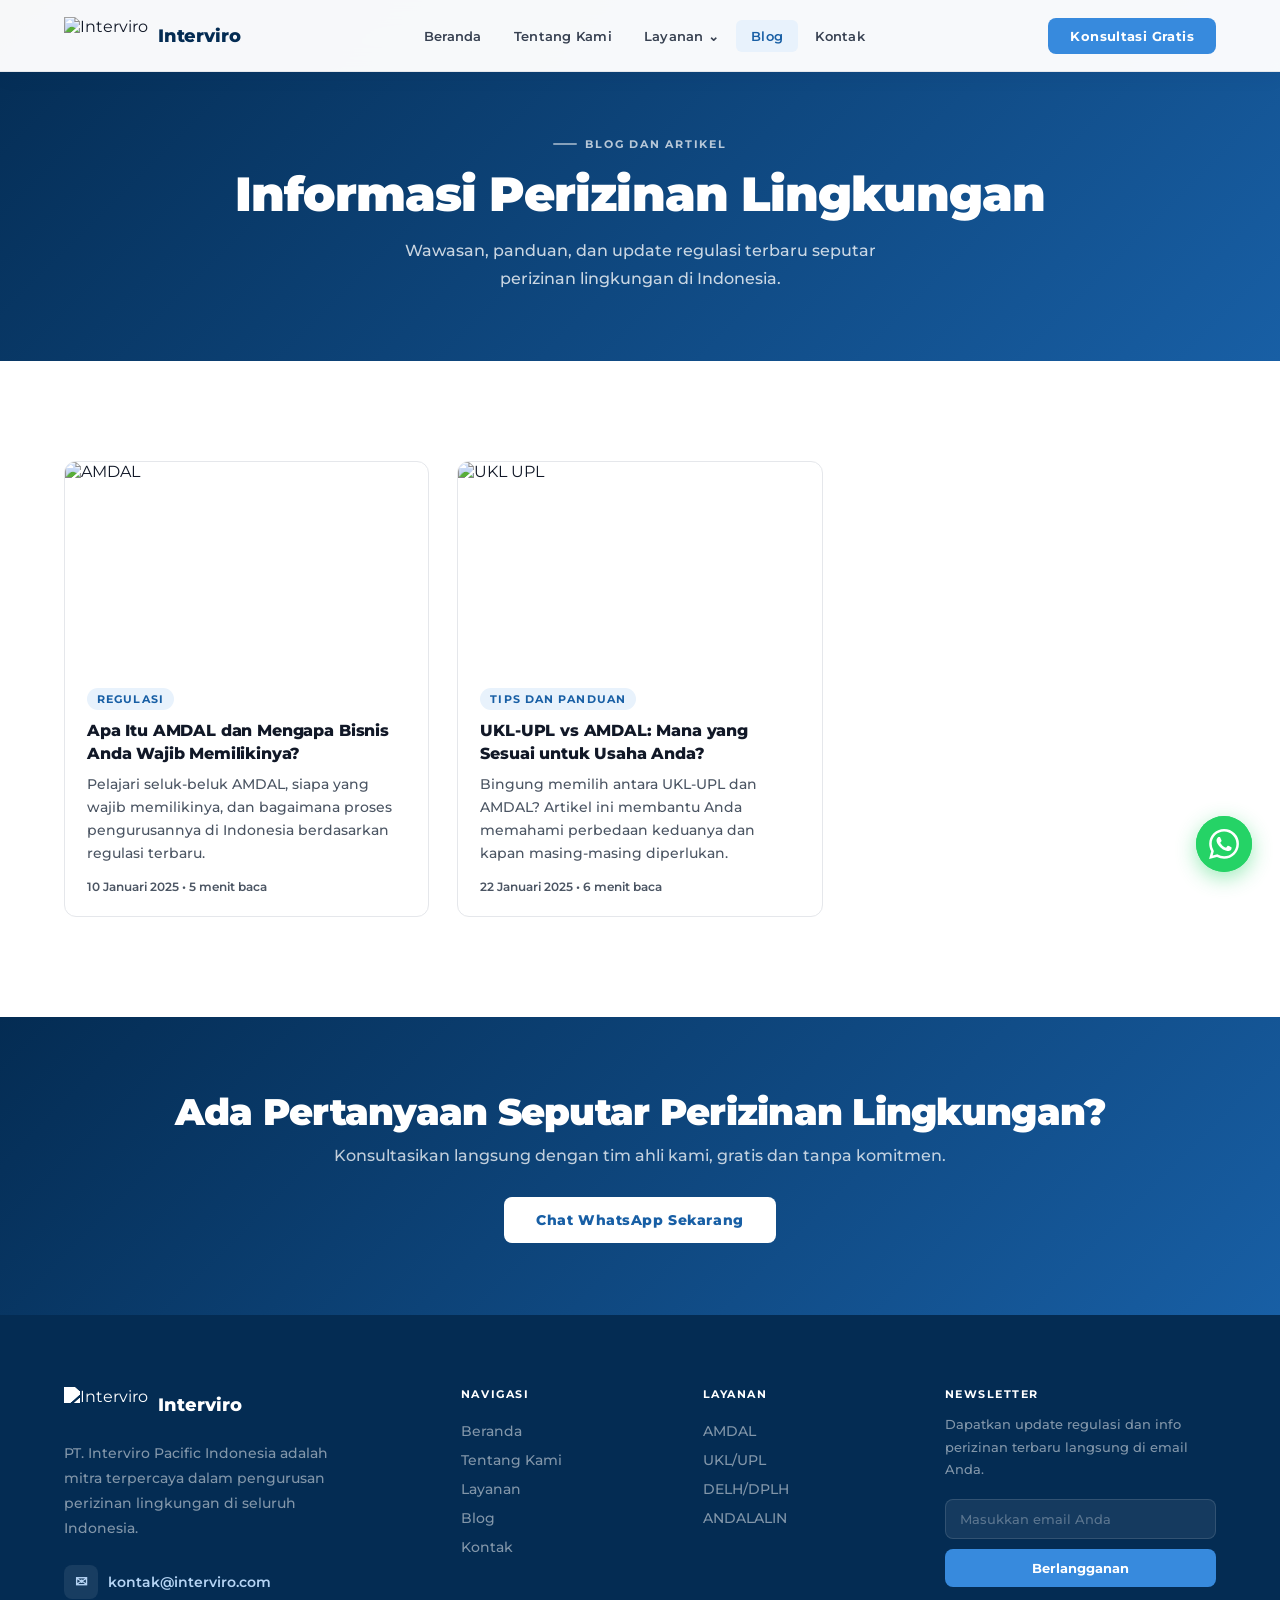
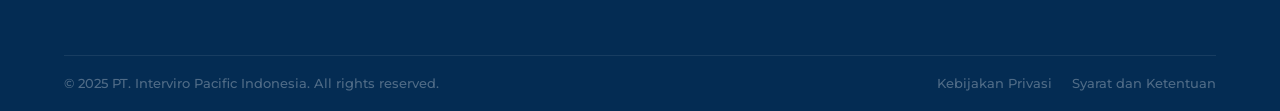
==== blog.html @ a2873d60 "Add files via upload" ====
<!DOCTYPE html>
<html lang="id">
<head>
<meta charset="UTF-8"><meta name="viewport" content="width=device-width, initial-scale=1.0">
<title>Blog - PT. Interviro Pacific Indonesia</title>
<link rel="preconnect" href="https://fonts.googleapis.com">
<link rel="preconnect" href="https://fonts.gstatic.com" crossorigin>
<link href="https://fonts.googleapis.com/css2?family=Montserrat:wght@400;500;600;700;800;900&display=swap" rel="stylesheet">
<link rel="stylesheet" href="style.css">
<style>
.blog-grid{display:grid;grid-template-columns:repeat(3,1fr);gap:28px;}
.blog-card{background:var(--white);border-radius:var(--radius);overflow:hidden;border:1px solid var(--gray-200);display:block;transition:transform var(--tr),box-shadow var(--tr);}
.blog-card:hover{transform:translateY(-4px);box-shadow:0 16px 36px rgba(4,44,83,0.12);}
.blog-img{aspect-ratio:16/9;overflow:hidden;}
.blog-img img{width:100%;height:100%;object-fit:cover;transition:transform 0.45s ease;}
.blog-card:hover .blog-img img{transform:scale(1.05);}
.blog-body{padding:22px;}
.blog-tag{display:inline-block;font-size:11px;font-weight:700;letter-spacing:0.1em;text-transform:uppercase;color:var(--blue-700);background:var(--blue-50);padding:4px 10px;border-radius:20px;margin-bottom:10px;}
.blog-body h3{font-size:16px;font-weight:800;color:var(--gray-900);line-height:1.4;margin-bottom:8px;letter-spacing:-0.01em;}
.blog-card:hover .blog-body h3{color:var(--blue-700);}
.blog-body p{font-size:13.5px;font-weight:500;color:var(--gray-600);line-height:1.7;margin-bottom:14px;}
.blog-meta{font-size:12px;font-weight:600;color:var(--gray-600);}
.cta-banner-solid{background:linear-gradient(135deg,var(--blue-900) 0%,var(--blue-700) 100%);padding:72px 0;text-align:center;}
.cta-banner-solid h2{font-size:clamp(1.7rem,3vw,2.3rem);font-weight:900;color:var(--white);letter-spacing:-0.02em;margin-bottom:12px;}
.cta-banner-solid p{font-size:16px;font-weight:500;color:rgba(255,255,255,0.75);margin-bottom:32px;}
.btn-white{display:inline-block;background:var(--white);color:var(--blue-700);padding:14px 32px;border-radius:8px;font-size:14px;font-weight:800;letter-spacing:0.04em;transition:transform var(--tr),box-shadow var(--tr);}
.btn-white:hover{transform:translateY(-2px);box-shadow:0 10px 28px rgba(0,0,0,0.18);}
@media(max-width:900px){.blog-grid{grid-template-columns:repeat(2,1fr);}}
@media(max-width:580px){.blog-grid{grid-template-columns:1fr;}}
</style>
</head>
<body>
<nav class="navbar solid" id="navbar">
  <div class="nav-inner">
    <a href="index.html" class="nav-logo"><img src="logo.png" alt="Interviro"><span class="nav-logo-text">Interviro</span></a>
    <button class="hamburger" id="hamburger"><span></span><span></span><span></span></button>
    <ul class="nav-links" id="navLinks">
      <li><a href="index.html">Beranda</a></li><li><a href="tentang.html">Tentang Kami</a></li>
      <li class="nav-dropdown"><a href="layanan.html">Layanan &#8964;</a>
        <div class="nav-dropdown-menu"><a href="layanan.html#amdal">AMDAL</a><a href="layanan.html#ukl-upl">UKL/UPL</a><a href="layanan.html#delh">DELH/DPLH</a></div>
      </li>
      <li><a href="blog.html" class="active">Blog</a></li><li><a href="kontak.html">Kontak</a></li>
    </ul>
    <a href="https://wa.me/628123456789" target="_blank" class="nav-cta">Konsultasi Gratis</a>
  </div>
</nav>

<section class="page-hero">
  <div class="container">
    <div class="section-tag">Blog dan Artikel</div>
    <h1>Informasi Perizinan Lingkungan</h1>
    <p>Wawasan, panduan, dan update regulasi terbaru seputar perizinan lingkungan di Indonesia.</p>
  </div>
</section>

<section class="section-pad">
  <div class="container">
    <div class="blog-grid">
      <a href="blog-amdal.html" class="blog-card" data-fade>
        <div class="blog-img"><img src="https://images.unsplash.com/photo-1504711434969-e33886168f5c?w=700&q=80" alt="AMDAL"></div>
        <div class="blog-body">
          <span class="blog-tag">Regulasi</span>
          <h3>Apa Itu AMDAL dan Mengapa Bisnis Anda Wajib Memilikinya?</h3>
          <p>Pelajari seluk-beluk AMDAL, siapa yang wajib memilikinya, dan bagaimana proses pengurusannya di Indonesia berdasarkan regulasi terbaru.</p>
          <div class="blog-meta">10 Januari 2025 &bull; 5 menit baca</div>
        </div>
      </a>
      <a href="blog-uklupl.html" class="blog-card" data-fade data-delay="100">
        <div class="blog-img"><img src="https://images.unsplash.com/photo-1454165804606-c3d57bc86b40?w=700&q=80" alt="UKL UPL"></div>
        <div class="blog-body">
          <span class="blog-tag">Tips dan Panduan</span>
          <h3>UKL-UPL vs AMDAL: Mana yang Sesuai untuk Usaha Anda?</h3>
          <p>Bingung memilih antara UKL-UPL dan AMDAL? Artikel ini membantu Anda memahami perbedaan keduanya dan kapan masing-masing diperlukan.</p>
          <div class="blog-meta">22 Januari 2025 &bull; 6 menit baca</div>
        </div>
      </a>
    </div>
  </div>
</section>

<section class="cta-banner-solid">
  <div class="container" data-fade>
    <h2>Ada Pertanyaan Seputar Perizinan Lingkungan?</h2>
    <p>Konsultasikan langsung dengan tim ahli kami, gratis dan tanpa komitmen.</p>
    <a href="https://wa.me/628123456789" target="_blank" class="btn-white">Chat WhatsApp Sekarang</a>
  </div>
</section>

<footer class="footer"><div class="container">
  <div class="footer-grid">
    <div><div class="footer-logo-wrap"><img src="logo.png" alt="Interviro"><span class="footer-logo-text">Interviro</span></div>
    <p class="footer-desc">PT. Interviro Pacific Indonesia adalah mitra terpercaya dalam pengurusan perizinan lingkungan di seluruh Indonesia.</p>
    <a href="mailto:kontak@interviro.com" class="footer-email"><span class="footer-email-icon">✉</span>kontak@interviro.com</a></div>
    <div class="footer-nav"><h4>Navigasi</h4><ul><li><a href="index.html">Beranda</a></li><li><a href="tentang.html">Tentang Kami</a></li><li><a href="layanan.html">Layanan</a></li><li><a href="blog.html">Blog</a></li><li><a href="kontak.html">Kontak</a></li></ul></div>
    <div class="footer-nav"><h4>Layanan</h4><ul><li><a href="layanan.html#amdal">AMDAL</a></li><li><a href="layanan.html#ukl-upl">UKL/UPL</a></li><li><a href="layanan.html#delh">DELH/DPLH</a></li><li><a href="layanan.html#andalalin">ANDALALIN</a></li></ul></div>
    <div class="footer-newsletter"><h4>Newsletter</h4><p>Dapatkan update regulasi dan info perizinan terbaru langsung di email Anda.</p>
    <div class="nl-form"><input type="email" placeholder="Masukkan email Anda"><button type="button">Berlangganan</button></div></div>
  </div>
  <div class="footer-bottom"><p>&copy; 2025 PT. Interviro Pacific Indonesia. All rights reserved.</p>
  <div class="footer-bottom-links"><a href="#">Kebijakan Privasi</a><a href="#">Syarat dan Ketentuan</a></div></div>
</div></footer>
<a href="https://wa.me/628123456789" target="_blank" class="wa-float"><div class="wa-pulse"></div>
<svg viewBox="0 0 24 24"><path d="M17.472 14.382c-.297-.149-1.758-.867-2.03-.967-.273-.099-.471-.148-.67.15-.197.297-.767.966-.94 1.164-.173.199-.347.223-.644.075-.297-.15-1.255-.463-2.39-1.475-.883-.788-1.48-1.761-1.653-2.059-.173-.297-.018-.458.13-.606.134-.133.298-.347.446-.52.149-.174.198-.298.298-.497.099-.198.05-.371-.025-.52-.075-.149-.669-1.612-.916-2.207-.242-.579-.487-.5-.669-.51-.173-.008-.371-.01-.57-.01-.198 0-.52.074-.792.372-.272.297-1.04 1.016-1.04 2.479 0 1.462 1.065 2.875 1.213 3.074.149.198 2.096 3.2 5.077 4.487.709.306 1.262.489 1.694.625.712.227 1.36.195 1.871.118.571-.085 1.758-.719 2.006-1.413.248-.694.248-1.289.173-1.413-.074-.124-.272-.198-.57-.347m-5.421 7.403h-.004a9.87 9.87 0 01-5.031-1.378l-.361-.214-3.741.982.998-3.648-.235-.374a9.86 9.86 0 01-1.51-5.26c.001-5.45 4.436-9.884 9.888-9.884 2.64 0 5.122 1.03 6.988 2.898a9.825 9.825 0 012.893 6.994c-.003 5.45-4.437 9.884-9.885 9.884m8.413-18.297A11.815 11.815 0 0012.05 0C5.495 0 .16 5.335.157 11.892c0 2.096.547 4.142 1.588 5.945L.057 24l6.305-1.654a11.882 11.882 0 005.683 1.448h.005c6.554 0 11.89-5.335 11.893-11.893a11.821 11.821 0 00-3.48-8.413z"/></svg></a>
<script src="main.js"></script>
</body></html>
---- style.css ----
/* ================================
   INTERVIRO - GLOBAL STYLESHEET
   ================================ */

*, *::before, *::after { box-sizing: border-box; margin: 0; padding: 0; }

:root {
  --blue-900: #042C53;
  --blue-800: #0C447C;
  --blue-700: #185FA5;
  --blue-500: #378ADD;
  --blue-400: #85B7EB;
  --blue-100: #B5D4F4;
  --blue-50:  #E8F2FC;
  --gray-900: #111827;
  --gray-700: #374151;
  --gray-600: #4B5563;
  --gray-200: #E5E7EB;
  --gray-100: #F9FAFB;
  --white:    #ffffff;
  --wa-green: #25D366;
  --font: 'Montserrat', sans-serif;
  --radius: 12px;
  --tr: 0.25s ease;
}

html { scroll-behavior: smooth; }
body { font-family: var(--font); color: var(--gray-900); background: var(--white); }
a { text-decoration: none; color: inherit; }
ul { list-style: none; }
img { display: block; max-width: 100%; }

.container { width: 90%; max-width: 1160px; margin: 0 auto; }
.section-pad { padding: 100px 0; }
.bg-light { background: var(--gray-100); }

/* ---- SECTION LABELS ---- */
.section-tag {
  display: inline-flex;
  align-items: center;
  gap: 8px;
  font-size: 11px;
  font-weight: 700;
  letter-spacing: 0.16em;
  text-transform: uppercase;
  color: var(--blue-700);
  margin-bottom: 14px;
}
.section-tag::before {
  content: '';
  width: 24px; height: 2px;
  background: var(--blue-700);
  border-radius: 2px;
}
.section-tag.center::before,
.section-tag.center::after {
  content: '';
  width: 20px; height: 2px;
  background: var(--blue-700);
  border-radius: 2px;
}
.section-tag.center { gap: 10px; }
.section-tag.center::before { content: ''; }

.section-title {
  font-size: clamp(1.7rem, 3vw, 2.3rem);
  font-weight: 800;
  line-height: 1.2;
  letter-spacing: -0.02em;
  color: var(--gray-900);
  margin-bottom: 16px;
}
.section-title span { color: var(--blue-700); }

.section-header { text-align: center; margin-bottom: 52px; }
.section-header .section-tag { justify-content: center; }
.section-header .section-tag::before,
.section-header .section-tag::after {
  content: '';
  width: 20px; height: 2px;
  background: var(--blue-700);
  border-radius: 2px;
}

/* ---- BUTTONS ---- */
.btn-primary {
  display: inline-block;
  background: var(--blue-700);
  color: var(--white);
  padding: 13px 28px;
  border-radius: 8px;
  font-family: var(--font);
  font-size: 14px;
  font-weight: 700;
  letter-spacing: 0.04em;
  transition: background var(--tr), transform var(--tr), box-shadow var(--tr);
}
.btn-primary:hover { background: var(--blue-900); transform: translateY(-2px); box-shadow: 0 8px 24px rgba(4,44,83,0.25); }

.btn-outline-blue {
  display: inline-block;
  border: 2px solid var(--blue-700);
  color: var(--blue-700);
  padding: 12px 28px;
  border-radius: 8px;
  font-family: var(--font);
  font-size: 14px;
  font-weight: 700;
  letter-spacing: 0.04em;
  transition: background var(--tr), color var(--tr);
}
.btn-outline-blue:hover { background: var(--blue-700); color: var(--white); }

/* ---- NAVBAR ---- */
.navbar {
  position: fixed;
  top: 0; left: 0; right: 0;
  z-index: 1000;
  height: 72px;
  display: flex;
  align-items: center;
  transition: background var(--tr), box-shadow var(--tr), backdrop-filter var(--tr);
}
.navbar.transparent { background: transparent; }
.navbar.solid {
  background: rgba(255,255,255,0.97);
  backdrop-filter: blur(12px);
  box-shadow: 0 2px 20px rgba(4,44,83,0.08);
  border-bottom: 1px solid var(--gray-200);
}
.navbar.transparent.scrolled {
  background: rgba(4,44,83,0.92);
  backdrop-filter: blur(12px);
}

.nav-inner {
  width: 90%;
  max-width: 1160px;
  margin: 0 auto;
  display: flex;
  align-items: center;
  gap: 32px;
}

.nav-logo {
  display: flex;
  align-items: center;
  gap: 10px;
  flex-shrink: 0;
}
.nav-logo img { height: 38px; width: auto; }
.nav-logo-text {
  font-size: 18px;
  font-weight: 800;
  letter-spacing: -0.01em;
}
.navbar.transparent .nav-logo-text,
.navbar.transparent.scrolled .nav-logo-text { color: var(--white); }
.navbar.solid .nav-logo-text { color: var(--blue-900); }

.nav-links {
  display: flex;
  align-items: center;
  gap: 2px;
  flex: 1;
  justify-content: center;
}
.nav-links a {
  display: block;
  padding: 8px 15px;
  font-size: 13px;
  font-weight: 600;
  letter-spacing: 0.02em;
  border-radius: 6px;
  transition: color var(--tr), background var(--tr);
}
.navbar.transparent .nav-links a { color: rgba(255,255,255,0.85); }
.navbar.transparent .nav-links a:hover,
.navbar.transparent .nav-links a.active { color: var(--white); background: rgba(255,255,255,0.12); }
.navbar.solid .nav-links a { color: var(--gray-700); }
.navbar.solid .nav-links a:hover,
.navbar.solid .nav-links a.active { color: var(--blue-700); background: var(--blue-50); }

/* Dropdown */
.nav-dropdown { position: relative; }
.nav-dropdown-menu {
  display: none;
  position: absolute;
  top: calc(100% + 10px);
  left: 0;
  background: var(--white);
  border: 1px solid var(--gray-200);
  border-radius: var(--radius);
  min-width: 210px;
  box-shadow: 0 8px 30px rgba(4,44,83,0.12);
  overflow: hidden;
  z-index: 10;
}
.nav-dropdown:hover .nav-dropdown-menu { display: block; }
.nav-dropdown-menu a {
  display: block !important;
  padding: 10px 16px !important;
  font-size: 13px !important;
  font-weight: 500 !important;
  color: var(--gray-700) !important;
  background: none !important;
  border-radius: 0 !important;
  transition: background var(--tr), color var(--tr) !important;
}
.nav-dropdown-menu a:hover { background: var(--blue-50) !important; color: var(--blue-700) !important; }

.nav-cta {
  display: inline-block;
  background: var(--blue-500);
  color: var(--white);
  padding: 10px 22px;
  border-radius: 8px;
  font-size: 13px;
  font-weight: 700;
  letter-spacing: 0.03em;
  white-space: nowrap;
  flex-shrink: 0;
  transition: background var(--tr), transform var(--tr);
}
.nav-cta:hover { background: var(--blue-700); transform: translateY(-1px); }

.hamburger {
  display: none;
  flex-direction: column;
  gap: 5px;
  background: none;
  border: none;
  cursor: pointer;
  padding: 4px;
  margin-left: auto;
}
.hamburger span {
  display: block;
  width: 24px; height: 2px;
  border-radius: 2px;
  transition: background var(--tr);
}
.navbar.transparent .hamburger span { background: var(--white); }
.navbar.solid .hamburger span { background: var(--gray-900); }

/* ---- PAGE HERO (inner pages) ---- */
.page-hero {
  background: linear-gradient(135deg, var(--blue-900) 0%, var(--blue-700) 100%);
  padding: 130px 0 68px;
  text-align: center;
  color: var(--white);
}
.page-hero .section-tag { color: rgba(255,255,255,0.7); justify-content: center; }
.page-hero .section-tag::before { background: rgba(255,255,255,0.5); }
.page-hero h1 {
  font-size: clamp(2rem, 4vw, 3rem);
  font-weight: 900;
  letter-spacing: -0.02em;
  margin-bottom: 14px;
}
.page-hero p { font-size: 16px; font-weight: 500; opacity: 0.78; max-width: 520px; margin: 0 auto; line-height: 1.75; }

/* ---- WHATSAPP FLOAT ---- */
.wa-float {
  position: fixed;
  bottom: 28px; right: 28px;
  z-index: 999;
  width: 56px; height: 56px;
  background: var(--wa-green);
  border-radius: 50%;
  display: flex;
  align-items: center;
  justify-content: center;
  box-shadow: 0 6px 20px rgba(37,211,102,0.45);
  transition: transform var(--tr), box-shadow var(--tr);
}
.wa-float:hover { transform: scale(1.1); box-shadow: 0 10px 28px rgba(37,211,102,0.55); }
.wa-float svg { width: 30px; height: 30px; fill: var(--white); }
.wa-pulse {
  position: absolute; inset: 0;
  border-radius: 50%;
  background: var(--wa-green);
  animation: waPulse 2.2s ease-out infinite;
  z-index: -1;
}
@keyframes waPulse {
  0%   { transform: scale(1); opacity: 0.6; }
  100% { transform: scale(1.7); opacity: 0; }
}

/* ---- FOOTER ---- */
.footer { background: var(--blue-900); padding: 72px 0 0; }
.footer-grid {
  display: grid;
  grid-template-columns: 1.8fr 1fr 1fr 1.4fr;
  gap: 48px;
  padding-bottom: 56px;
  border-bottom: 1px solid rgba(255,255,255,0.08);
}
.footer-logo-wrap { display: flex; align-items: center; gap: 10px; margin-bottom: 18px; }
.footer-logo-wrap img { height: 36px; filter: brightness(0) invert(1); }
.footer-logo-text { font-size: 18px; font-weight: 800; color: var(--white); }
.footer-desc { font-size: 13.5px; font-weight: 500; color: rgba(255,255,255,0.5); line-height: 1.85; margin-bottom: 24px; max-width: 270px; }
.footer-email {
  display: flex; align-items: center; gap: 10px;
  color: var(--blue-100); font-size: 13.5px; font-weight: 600;
  transition: color var(--tr);
}
.footer-email:hover { color: var(--white); }
.footer-email-icon {
  width: 34px; height: 34px;
  background: rgba(255,255,255,0.08);
  border-radius: 8px;
  display: flex; align-items: center; justify-content: center;
  font-size: 15px; flex-shrink: 0;
}
.footer-nav h4 {
  font-size: 11px; font-weight: 700;
  color: var(--white);
  text-transform: uppercase; letter-spacing: 0.14em;
  margin-bottom: 20px;
}
.footer-nav ul { display: flex; flex-direction: column; gap: 10px; }
.footer-nav ul a {
  font-size: 13.5px; font-weight: 500;
  color: rgba(255,255,255,0.5);
  display: inline-block;
  transition: color var(--tr), padding-left var(--tr);
}
.footer-nav ul a:hover { color: var(--white); padding-left: 4px; }
.footer-newsletter h4 {
  font-size: 11px; font-weight: 700;
  color: var(--white);
  text-transform: uppercase; letter-spacing: 0.14em;
  margin-bottom: 12px;
}
.footer-newsletter p { font-size: 13px; font-weight: 500; color: rgba(255,255,255,0.5); line-height: 1.75; margin-bottom: 18px; }
.nl-form { display: flex; flex-direction: column; gap: 10px; }
.nl-form input {
  width: 100%; padding: 11px 14px;
  background: rgba(255,255,255,0.07);
  border: 1px solid rgba(255,255,255,0.12);
  border-radius: 8px;
  font-family: var(--font); font-size: 13px; font-weight: 500;
  color: var(--white); outline: none;
  transition: border-color var(--tr), background var(--tr);
}
.nl-form input::placeholder { color: rgba(255,255,255,0.3); }
.nl-form input:focus { border-color: var(--blue-400); background: rgba(255,255,255,0.1); }
.nl-form button {
  width: 100%; padding: 11px;
  background: var(--blue-500); color: var(--white);
  border: none; border-radius: 8px;
  font-family: var(--font); font-size: 13px; font-weight: 700;
  cursor: pointer; transition: background var(--tr);
}
.nl-form button:hover { background: var(--blue-700); }
.footer-bottom {
  padding: 20px 0;
  display: flex; align-items: center; justify-content: space-between;
  gap: 16px; flex-wrap: wrap;
}
.footer-bottom p { font-size: 12.5px; font-weight: 500; color: rgba(255,255,255,0.3); }
.footer-bottom-links { display: flex; gap: 20px; }
.footer-bottom-links a { font-size: 12.5px; font-weight: 500; color: rgba(255,255,255,0.3); transition: color var(--tr); }
.footer-bottom-links a:hover { color: var(--white); }

/* ---- RESPONSIVE ---- */
@media (max-width: 1024px) {
  .footer-grid { grid-template-columns: 1fr 1fr; gap: 36px; }
}
@media (max-width: 768px) {
  .section-pad { padding: 72px 0; }
  .nav-links, .nav-cta { display: none; }
  .nav-links.open {
    display: flex; flex-direction: column;
    position: fixed; top: 72px; left: 0; right: 0;
    background: var(--white);
    padding: 16px 20px 24px;
    border-bottom: 1px solid var(--gray-200);
    box-shadow: 0 8px 24px rgba(0,0,0,0.08);
    gap: 2px;
  }
  .nav-links.open a { color: var(--gray-700) !important; background: none !important; }
  .nav-links.open a:hover { color: var(--blue-700) !important; background: var(--blue-50) !important; }
  .nav-cta.open { display: block; margin: 8px 20px 0; }
  .hamburger { display: flex; }
  .footer-grid { grid-template-columns: 1fr; gap: 32px; }
  .footer-bottom { flex-direction: column; text-align: center; }
}
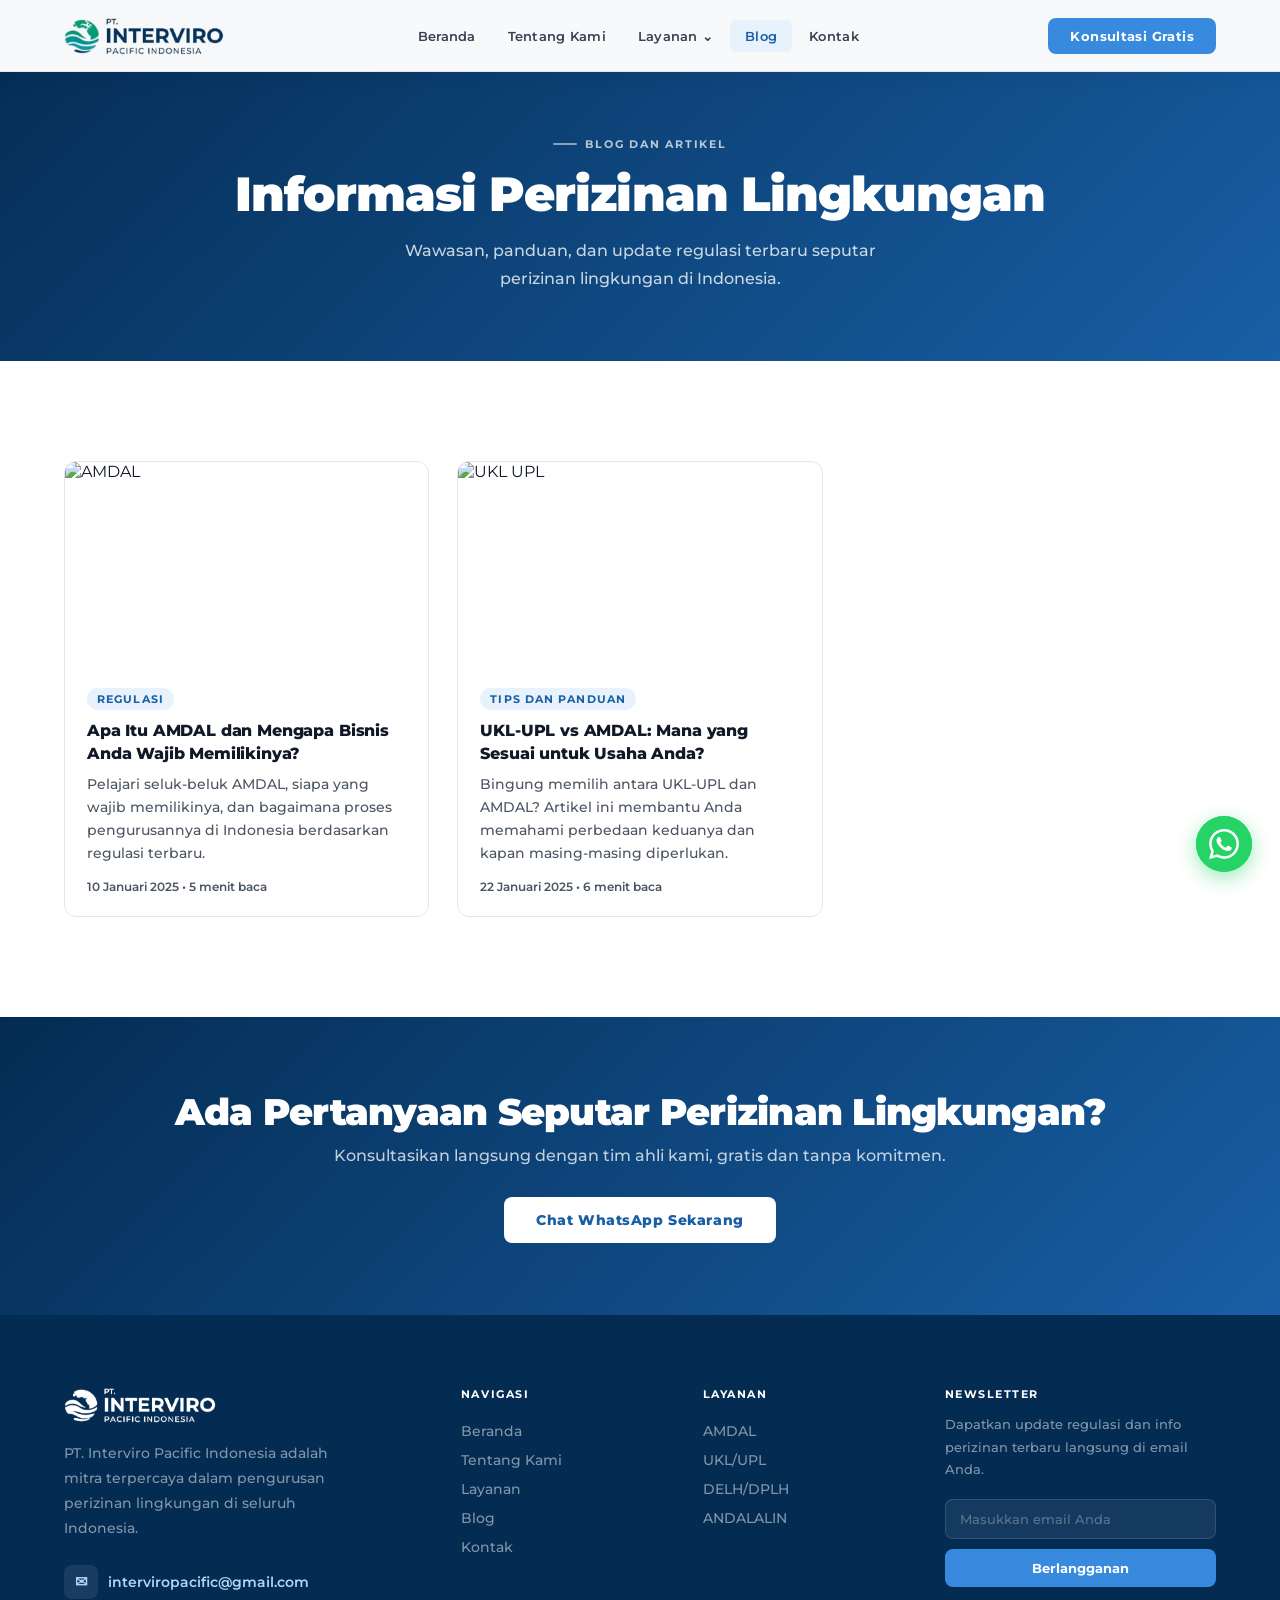
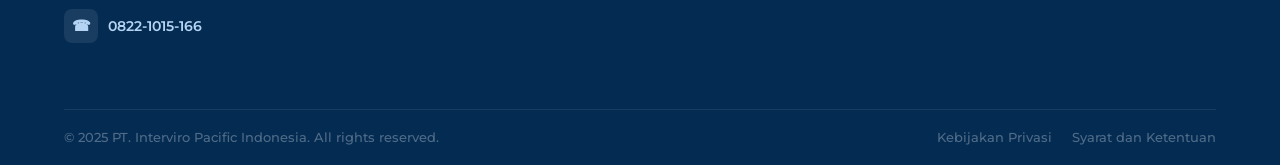
==== commit 8e05b030: "Add files via upload" ====
--- a/blog.html
+++ b/blog.html
@@ -32,7 +32,7 @@
 <body>
 <nav class="navbar solid" id="navbar">
   <div class="nav-inner">
-    <a href="index.html" class="nav-logo"><img src="logo.png" alt="Interviro"><span class="nav-logo-text">Interviro</span></a>
+    <a href="index.html" class="nav-logo"><img src="logo.png" alt="Interviro"></a>
     <button class="hamburger" id="hamburger"><span></span><span></span><span></span></button>
     <ul class="nav-links" id="navLinks">
       <li><a href="index.html">Beranda</a></li><li><a href="tentang.html">Tentang Kami</a></li>
@@ -41,7 +41,7 @@
       </li>
       <li><a href="blog.html" class="active">Blog</a></li><li><a href="kontak.html">Kontak</a></li>
     </ul>
-    <a href="https://wa.me/628123456789" target="_blank" class="nav-cta">Konsultasi Gratis</a>
+    <a href="https://wa.me/628221015166" target="_blank" class="nav-cta">Konsultasi Gratis</a>
   </div>
 </nav>
 
@@ -82,15 +82,16 @@
   <div class="container" data-fade>
     <h2>Ada Pertanyaan Seputar Perizinan Lingkungan?</h2>
     <p>Konsultasikan langsung dengan tim ahli kami, gratis dan tanpa komitmen.</p>
-    <a href="https://wa.me/628123456789" target="_blank" class="btn-white">Chat WhatsApp Sekarang</a>
+    <a href="https://wa.me/628221015166" target="_blank" class="btn-white">Chat WhatsApp Sekarang</a>
   </div>
 </section>
 
 <footer class="footer"><div class="container">
   <div class="footer-grid">
-    <div><div class="footer-logo-wrap"><img src="logo.png" alt="Interviro"><span class="footer-logo-text">Interviro</span></div>
+    <div><div class="footer-logo-wrap"><img src="logo.png" alt="Interviro"></div>
     <p class="footer-desc">PT. Interviro Pacific Indonesia adalah mitra terpercaya dalam pengurusan perizinan lingkungan di seluruh Indonesia.</p>
-    <a href="mailto:kontak@interviro.com" class="footer-email"><span class="footer-email-icon">✉</span>kontak@interviro.com</a></div>
+    <a href="mailto:interviropacific@gmail.com" class="footer-email"><span class="footer-email-icon">✉</span>interviropacific@gmail.com</a>
+    <a href="tel:+628221015166" class="footer-phone"><span class="footer-phone-icon">☎</span>0822-1015-166</a></div>
     <div class="footer-nav"><h4>Navigasi</h4><ul><li><a href="index.html">Beranda</a></li><li><a href="tentang.html">Tentang Kami</a></li><li><a href="layanan.html">Layanan</a></li><li><a href="blog.html">Blog</a></li><li><a href="kontak.html">Kontak</a></li></ul></div>
     <div class="footer-nav"><h4>Layanan</h4><ul><li><a href="layanan.html#amdal">AMDAL</a></li><li><a href="layanan.html#ukl-upl">UKL/UPL</a></li><li><a href="layanan.html#delh">DELH/DPLH</a></li><li><a href="layanan.html#andalalin">ANDALALIN</a></li></ul></div>
     <div class="footer-newsletter"><h4>Newsletter</h4><p>Dapatkan update regulasi dan info perizinan terbaru langsung di email Anda.</p>
@@ -99,7 +100,7 @@
   <div class="footer-bottom"><p>&copy; 2025 PT. Interviro Pacific Indonesia. All rights reserved.</p>
   <div class="footer-bottom-links"><a href="#">Kebijakan Privasi</a><a href="#">Syarat dan Ketentuan</a></div></div>
 </div></footer>
-<a href="https://wa.me/628123456789" target="_blank" class="wa-float"><div class="wa-pulse"></div>
+<a href="https://wa.me/628221015166" target="_blank" class="wa-float"><div class="wa-pulse"></div>
 <svg viewBox="0 0 24 24"><path d="M17.472 14.382c-.297-.149-1.758-.867-2.03-.967-.273-.099-.471-.148-.67.15-.197.297-.767.966-.94 1.164-.173.199-.347.223-.644.075-.297-.15-1.255-.463-2.39-1.475-.883-.788-1.48-1.761-1.653-2.059-.173-.297-.018-.458.13-.606.134-.133.298-.347.446-.52.149-.174.198-.298.298-.497.099-.198.05-.371-.025-.52-.075-.149-.669-1.612-.916-2.207-.242-.579-.487-.5-.669-.51-.173-.008-.371-.01-.57-.01-.198 0-.52.074-.792.372-.272.297-1.04 1.016-1.04 2.479 0 1.462 1.065 2.875 1.213 3.074.149.198 2.096 3.2 5.077 4.487.709.306 1.262.489 1.694.625.712.227 1.36.195 1.871.118.571-.085 1.758-.719 2.006-1.413.248-.694.248-1.289.173-1.413-.074-.124-.272-.198-.57-.347m-5.421 7.403h-.004a9.87 9.87 0 01-5.031-1.378l-.361-.214-3.741.982.998-3.648-.235-.374a9.86 9.86 0 01-1.51-5.26c.001-5.45 4.436-9.884 9.888-9.884 2.64 0 5.122 1.03 6.988 2.898a9.825 9.825 0 012.893 6.994c-.003 5.45-4.437 9.884-9.885 9.884m8.413-18.297A11.815 11.815 0 0012.05 0C5.495 0 .16 5.335.157 11.892c0 2.096.547 4.142 1.588 5.945L.057 24l6.305-1.654a11.882 11.882 0 005.683 1.448h.005c6.554 0 11.89-5.335 11.893-11.893a11.821 11.821 0 00-3.48-8.413z"/></svg></a>
 <script src="main.js"></script>
 </body></html>
--- a/style.css
+++ b/style.css
@@ -121,7 +121,27 @@
   align-items: center;
   transition: background var(--tr), box-shadow var(--tr), backdrop-filter var(--tr);
 }
-.navbar.transparent { background: transparent; }
+.navbar.transparent {
+  background: rgba(255,255,255,0.97);
+  backdrop-filter: blur(12px);
+  box-shadow: 0 2px 20px rgba(4,44,83,0.08);
+  border-bottom: 1px solid var(--gray-200);
+}
+.navbar.transparent .nav-logo-text,
+.navbar.transparent.scrolled .nav-logo-text {
+  color: var(--blue-900);
+}
+.navbar.transparent .nav-links a {
+  color: var(--gray-700);
+}
+.navbar.transparent .nav-links a:hover,
+.navbar.transparent .nav-links a.active {
+  color: var(--blue-700);
+  background: var(--blue-50);
+}
+.navbar.transparent .hamburger span {
+  background: var(--gray-900);
+}
 .navbar.solid {
   background: rgba(255,255,255,0.97);
   backdrop-filter: blur(12px);
@@ -129,8 +149,24 @@
   border-bottom: 1px solid var(--gray-200);
 }
 .navbar.transparent.scrolled {
-  background: rgba(4,44,83,0.92);
+  background: rgba(255,255,255,0.97);
   backdrop-filter: blur(12px);
+  box-shadow: 0 2px 20px rgba(4,44,83,0.08);
+  border-bottom: 1px solid var(--gray-200);
+}
+.navbar.transparent.scrolled .nav-logo-text {
+  color: var(--blue-900);
+}
+.navbar.transparent.scrolled .nav-links a {
+  color: var(--gray-700);
+}
+.navbar.transparent.scrolled .nav-links a:hover,
+.navbar.transparent.scrolled .nav-links a.active {
+  color: var(--blue-700);
+  background: var(--blue-50);
+}
+.navbar.transparent.scrolled .hamburger span {
+  background: var(--gray-900);
 }
 
 .nav-inner {
@@ -154,8 +190,6 @@
   font-weight: 800;
   letter-spacing: -0.01em;
 }
-.navbar.transparent .nav-logo-text,
-.navbar.transparent.scrolled .nav-logo-text { color: var(--white); }
 .navbar.solid .nav-logo-text { color: var(--blue-900); }
 
 .nav-links {
@@ -174,9 +208,9 @@
   border-radius: 6px;
   transition: color var(--tr), background var(--tr);
 }
-.navbar.transparent .nav-links a { color: rgba(255,255,255,0.85); }
+.navbar.transparent .nav-links a { color: var(--gray-700); }
 .navbar.transparent .nav-links a:hover,
-.navbar.transparent .nav-links a.active { color: var(--white); background: rgba(255,255,255,0.12); }
+.navbar.transparent .nav-links a.active { color: var(--blue-700); background: var(--blue-50); }
 .navbar.solid .nav-links a { color: var(--gray-700); }
 .navbar.solid .nav-links a:hover,
 .navbar.solid .nav-links a.active { color: var(--blue-700); background: var(--blue-50); }
@@ -240,7 +274,7 @@
   border-radius: 2px;
   transition: background var(--tr);
 }
-.navbar.transparent .hamburger span { background: var(--white); }
+.navbar.transparent .hamburger span { background: var(--gray-900); }
 .navbar.solid .hamburger span { background: var(--gray-900); }
 
 /* ---- PAGE HERO (inner pages) ---- */
@@ -305,9 +339,22 @@
   display: flex; align-items: center; gap: 10px;
   color: var(--blue-100); font-size: 13.5px; font-weight: 600;
   transition: color var(--tr);
+  margin-bottom: 10px;
 }
 .footer-email:hover { color: var(--white); }
-.footer-email-icon {
+.footer-phone {
+  display: flex; align-items: center; gap: 10px;
+  color: var(--blue-100); font-size: 13.5px; font-weight: 600;
+  transition: color var(--tr);
+  margin-bottom: 10px;
+}
+.footer-phone:hover { color: var(--white); }
+.footer-address {
+  font-size: 13.5px; font-weight: 500; color: rgba(255,255,255,0.5);
+  line-height: 1.8;
+}
+.footer-email-icon,
+.footer-phone-icon {
   width: 34px; height: 34px;
   background: rgba(255,255,255,0.08);
   border-radius: 8px;
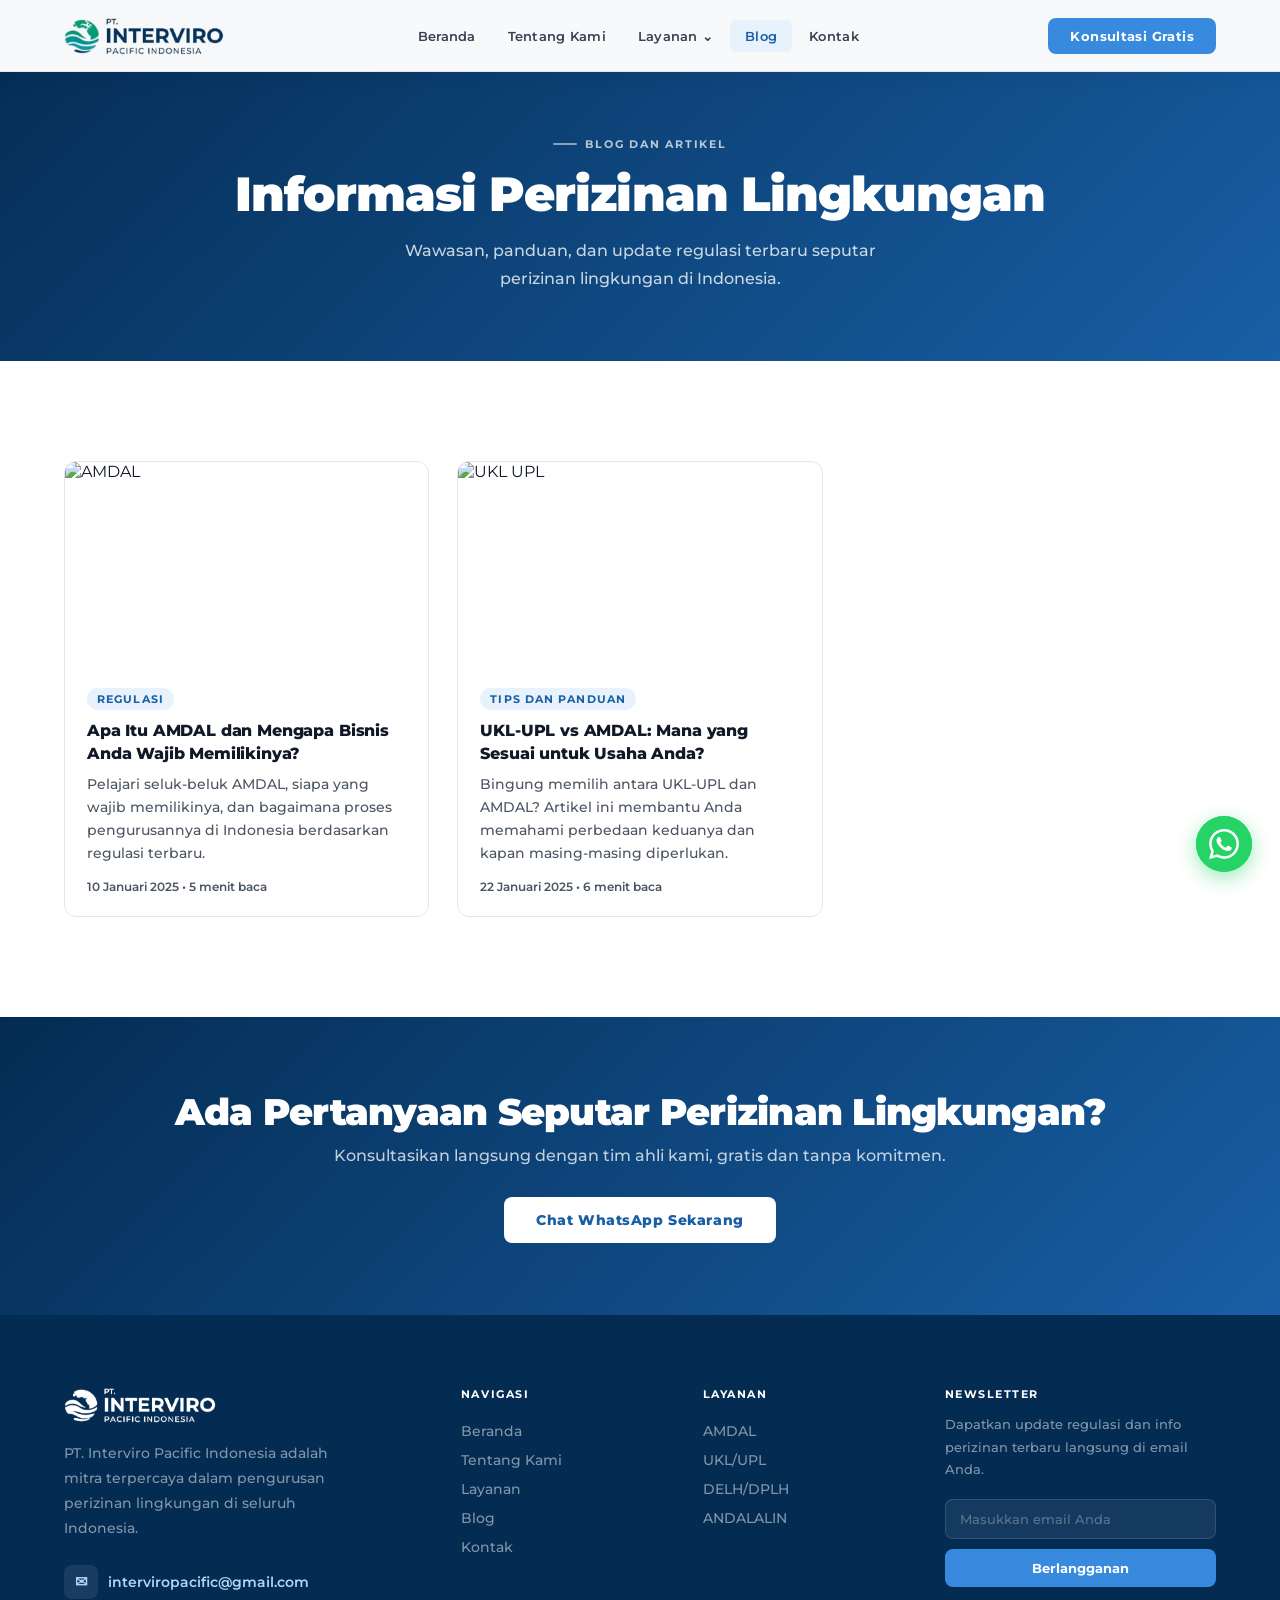
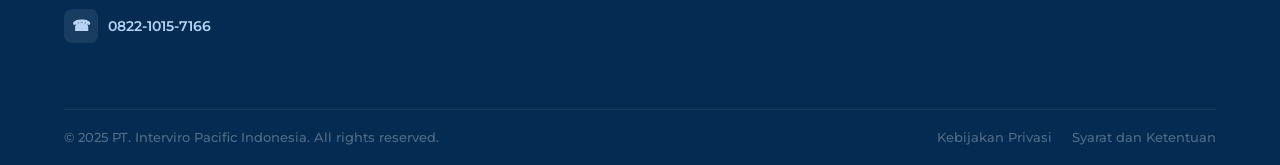
==== commit da496593: "Add files via upload" ====
--- a/blog.html
+++ b/blog.html
@@ -41,7 +41,7 @@
       </li>
       <li><a href="blog.html" class="active">Blog</a></li><li><a href="kontak.html">Kontak</a></li>
     </ul>
-    <a href="https://wa.me/628221015166" target="_blank" class="nav-cta">Konsultasi Gratis</a>
+    <a href="https://wa.me/6282210157166" target="_blank" class="nav-cta">Konsultasi Gratis</a>
   </div>
 </nav>
 
@@ -82,7 +82,7 @@
   <div class="container" data-fade>
     <h2>Ada Pertanyaan Seputar Perizinan Lingkungan?</h2>
     <p>Konsultasikan langsung dengan tim ahli kami, gratis dan tanpa komitmen.</p>
-    <a href="https://wa.me/628221015166" target="_blank" class="btn-white">Chat WhatsApp Sekarang</a>
+    <a href="https://wa.me/6282210157166" target="_blank" class="btn-white">Chat WhatsApp Sekarang</a>
   </div>
 </section>
 
@@ -91,7 +91,7 @@
     <div><div class="footer-logo-wrap"><img src="logo.png" alt="Interviro"></div>
     <p class="footer-desc">PT. Interviro Pacific Indonesia adalah mitra terpercaya dalam pengurusan perizinan lingkungan di seluruh Indonesia.</p>
     <a href="mailto:interviropacific@gmail.com" class="footer-email"><span class="footer-email-icon">✉</span>interviropacific@gmail.com</a>
-    <a href="tel:+628221015166" class="footer-phone"><span class="footer-phone-icon">☎</span>0822-1015-166</a></div>
+    <a href="tel:+6282210157166" class="footer-phone"><span class="footer-phone-icon">☎</span>0822-1015-7166</a></div>
     <div class="footer-nav"><h4>Navigasi</h4><ul><li><a href="index.html">Beranda</a></li><li><a href="tentang.html">Tentang Kami</a></li><li><a href="layanan.html">Layanan</a></li><li><a href="blog.html">Blog</a></li><li><a href="kontak.html">Kontak</a></li></ul></div>
     <div class="footer-nav"><h4>Layanan</h4><ul><li><a href="layanan.html#amdal">AMDAL</a></li><li><a href="layanan.html#ukl-upl">UKL/UPL</a></li><li><a href="layanan.html#delh">DELH/DPLH</a></li><li><a href="layanan.html#andalalin">ANDALALIN</a></li></ul></div>
     <div class="footer-newsletter"><h4>Newsletter</h4><p>Dapatkan update regulasi dan info perizinan terbaru langsung di email Anda.</p>
@@ -100,7 +100,7 @@
   <div class="footer-bottom"><p>&copy; 2025 PT. Interviro Pacific Indonesia. All rights reserved.</p>
   <div class="footer-bottom-links"><a href="#">Kebijakan Privasi</a><a href="#">Syarat dan Ketentuan</a></div></div>
 </div></footer>
-<a href="https://wa.me/628221015166" target="_blank" class="wa-float"><div class="wa-pulse"></div>
+<a href="https://wa.me/6282210157166" target="_blank" class="wa-float"><div class="wa-pulse"></div>
 <svg viewBox="0 0 24 24"><path d="M17.472 14.382c-.297-.149-1.758-.867-2.03-.967-.273-.099-.471-.148-.67.15-.197.297-.767.966-.94 1.164-.173.199-.347.223-.644.075-.297-.15-1.255-.463-2.39-1.475-.883-.788-1.48-1.761-1.653-2.059-.173-.297-.018-.458.13-.606.134-.133.298-.347.446-.52.149-.174.198-.298.298-.497.099-.198.05-.371-.025-.52-.075-.149-.669-1.612-.916-2.207-.242-.579-.487-.5-.669-.51-.173-.008-.371-.01-.57-.01-.198 0-.52.074-.792.372-.272.297-1.04 1.016-1.04 2.479 0 1.462 1.065 2.875 1.213 3.074.149.198 2.096 3.2 5.077 4.487.709.306 1.262.489 1.694.625.712.227 1.36.195 1.871.118.571-.085 1.758-.719 2.006-1.413.248-.694.248-1.289.173-1.413-.074-.124-.272-.198-.57-.347m-5.421 7.403h-.004a9.87 9.87 0 01-5.031-1.378l-.361-.214-3.741.982.998-3.648-.235-.374a9.86 9.86 0 01-1.51-5.26c.001-5.45 4.436-9.884 9.888-9.884 2.64 0 5.122 1.03 6.988 2.898a9.825 9.825 0 012.893 6.994c-.003 5.45-4.437 9.884-9.885 9.884m8.413-18.297A11.815 11.815 0 0012.05 0C5.495 0 .16 5.335.157 11.892c0 2.096.547 4.142 1.588 5.945L.057 24l6.305-1.654a11.882 11.882 0 005.683 1.448h.005c6.554 0 11.89-5.335 11.893-11.893a11.821 11.821 0 00-3.48-8.413z"/></svg></a>
 <script src="main.js"></script>
 </body></html>
